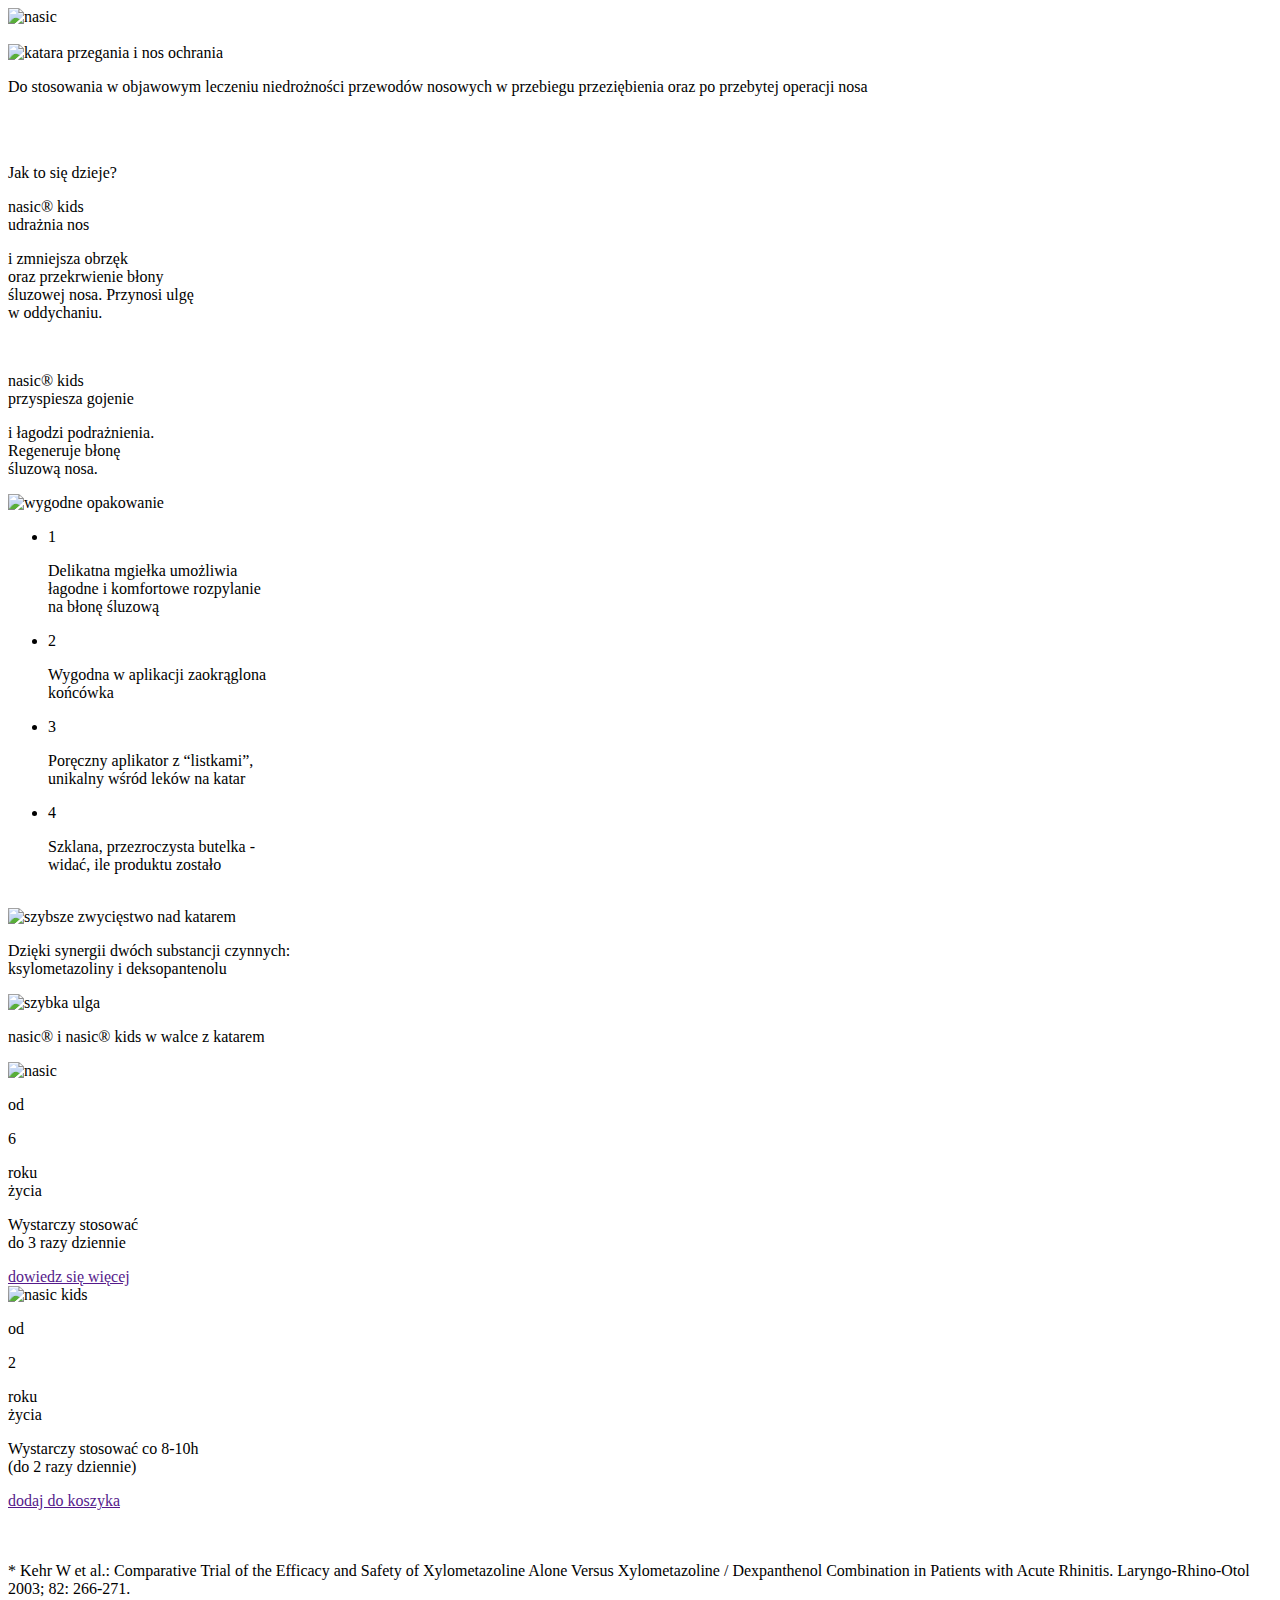
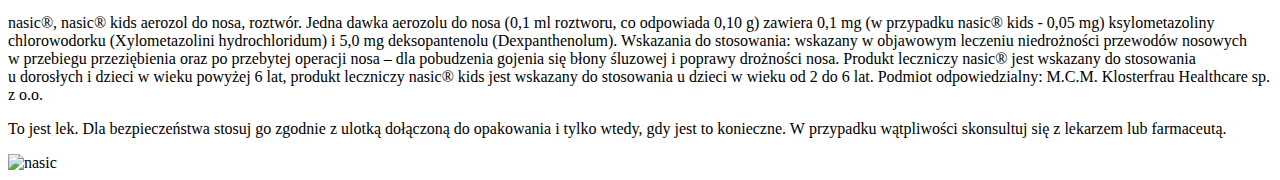
==== index.html @ 9dfccea4 "corrected lang attribute" ====
<!DOCTYPE html>
<html lang="pl">
<head>
    <meta charset="UTF-8">
    <meta http-equiv="X-UA-Compatible" content="IE=edge">
    <meta name="viewport" content="width=device-width, initial-scale=1.0">
    <link rel="stylesheet" href="style.css">
    <title>Nasic</title>
</head>
<body>
    <div class="es-nasic" id="es-nasic">
        <div class="es-kv">
            <img src="./img/logo-nasic-kids.png" alt="nasic" class="es-kv__logo">
            <div class="es-kv__heroCtn">
                <img src="./img/kv-hero.png" alt="" class="es-kv__hero">
            </div>
            <div class="es-kv__contentCtn">
                <img src="./img/kv-text.png" alt="katara przegania i nos ochrania" class="es-kv__title">
                <p class="es-kv__subtitle">
                    Do stosowania w objawowym leczeniu
                    niedrożności przewodów nosowych
                    w&nbsp;przebiegu przeziębienia oraz
                    po&nbsp;przebytej operacji nosa
                </p>
            </div>
            <div class="es-kv__productCtn">
                <img src="./img/nasic-monster.png" alt="" class="es-kv__monster">
                <div class="es-kv__nasicCtn">
                    <img src="./img/nasic-kids.png" alt="" class="es-kv__nasic">
                    <img src="./img/spray.png" alt="" class="es-kv__nasicSpray">
                </div>
                
            </div>
        </div>
        <div class="es-how">
            <p class="es-how__title">Jak to się dzieje?</p>
            <div class="es-how__ctn">
                <div class="es-how__single es-how__single--dark">
                    <p class="es-how__text">nasic® kids</br> udrażnia nos</p>
                    <p class="es-how__desc">i zmniejsza obrzęk <br> oraz przekrwienie błony <br> śluzowej nosa. Przynosi ulgę <br> w oddychaniu.</p>
                </div>
                <img src="./img/plus.png" alt="" class="es-how__plus">
                <div class="es-how__single es-how__single--teal">
                    <p class="es-how__text">nasic® kids</br> przyspiesza gojenie</p>
                    <p class="es-how__desc">i łagodzi podrażnienia. <br> Regeneruje błonę <br> śluzową nosa.</p>
                </div>
            </div>
        </div>
        <div class="es-benefits">
            <div class="es-benefits__mainCtn">
                <div class="es-benefits__imgCtn">
                    <img src="./img/benefits-img.png" alt="wygodne opakowanie" class="es-benefits__img">
                </div>
                <div class="es-benefits__listCtn">
                    <ul class="es-benefits__list">
                        <li class="es-benefits__listItem">
                            <p class="es-benefits__number">1</p>
                           <p class="es-benefits__desc">
                            <span>Delikatna mgiełka</span>
                            umożliwia <br> łagodne i komfortowe rozpylanie <br> na błonę śluzową
                           </p>
                        </li>

                        <li class="es-benefits__listItem">
                            <p class="es-benefits__number">2</p>
                            <p class="es-benefits__desc">
                            <span>Wygodna w aplikacji</span>
                            zaokrąglona <br> końcówka
                            </p>
                        </li>

                        <li class="es-benefits__listItem">
                            <p class="es-benefits__number">3</p>
                            <p class="es-benefits__desc">
                                <span>Poręczny aplikator z “listkami”,</span> <br>
                             unikalny wśród leków na katar
                            </p>
                        </li>

                        <li class="es-benefits__listItem">
                            <p class="es-benefits__number">4</p>
                            <p class="es-benefits__desc">
                                <span>Szklana, przezroczysta butelka -</span> <br>
                            widać, ile produktu zostało
                            </p>
                        </li>
                    </ul>
                </div>
            </div>
            <img src="./img/bg-cloud.png" alt="" class="es-benefits__cloud">
        </div>
        <div class="es-ingr">
            <div class="es-ingr__content">
                <img src="./img/ingr-text.png" alt="szybsze zwycięstwo nad katarem" class="es-ingr__imgText">
                <p class="es-ingr__desc">
                    Dzięki synergii dwóch substancji czynnych: <br> <span>ksylometazoliny i deksopantenolu</span>
                </p>
            </div>
            <div class="es-ingr__imgCtn">
                <img src="./img/uff.png" alt="szybka ulga" class="es-ingr__img">
            </div>
        </div>
        <div class="es-cross">
            <p class="es-cross__title">
                nasic® i nasic® kids w&nbsp;walce z&nbsp;katarem
            </p>
            <div class="es-cross__mainCtn">
                <div class="es-cross__single">
                    <div class="es-cross__imgCtn">
                        <img src="./img/nasic-cross.png" alt="nasic" class="es-cross__img">
                        <div class="es-cross__textCtn">
                            <p class="es-cross__text">od</p>
                            <p class="es-cross__text"><span>6</span></p>
                            <p class="es-cross__text">roku <br> życia</p>
                        </div>
                    </div>
                    <p class="es-cross__usage">
                        Wystarczy stosować <br> do 3 razy dziennie
                    </p>
                    <div class="es-cross__linkCtn">
                        <a href="" target="_blank" class="es-cross__link">dowiedz się więcej</a>
                    </div>
                </div>

                <div class="es-cross__single">
                    <div class="es-cross__imgCtn">
                        <img src="./img/nasic-kids-cross.png" alt="nasic kids" class="es-cross__img">
                        <div class="es-cross__textCtn es-cross__textCtn--kids">
                            <p class="es-cross__text">od</p>
                            <p class="es-cross__text"><span>2</span></p>
                            <p class="es-cross__text">roku <br> życia</p>
                        </div>
                    </div>
                    <p class="es-cross__usage">
                        Wystarczy stosować co 8-10h <br>
                        <span>(do 2 razy dziennie)</span>
                    </p>
                    <div class="es-cross__linkCtn">
                        <a href="" target="_blank" class="es-cross__link es-cross__link--kids">dodaj do koszyka</a>
                    </div>
                </div>
            </div>
            <div class="es-cross__starsCtn">
                <img src="./img/stars.png" alt="" class="es-cross__stars">
            </div>
            <img src="./img/bg-pink.png" alt="" class="es-cross__wave">
        </div>

        <div class="es-footer">
            <p class="es-footer__claim">
                * Kehr W et al.: Comparative Trial of the Efficacy and Safety of Xylometazoline Alone Versus Xylometazoline / Dexpanthenol Combination in Patients with  Acute Rhinitis. Laryngo-Rhino-Otol 2003; 82: 266-271.
            </p>
            <p class="es-footer__claim">
                nasic®, nasic® kids aerozol do nosa, roztwór. Jedna dawka aerozolu do nosa (0,1 ml roztworu, co odpowiada 0,10 g) zawiera 0,1 mg (w&nbsp;przypadku nasic® kids -&nbsp;0,05&nbsp;mg) ksylometazoliny chlorowodorku (Xylometazolini hydrochloridum) i&nbsp;5,0&nbsp;mg deksopantenolu (Dexpanthenolum). Wskazania do&nbsp;stosowania: wskazany w&nbsp;objawowym leczeniu niedrożności przewodów nosowych w&nbsp;przebiegu przeziębienia oraz po przebytej operacji nosa –&nbsp;dla pobudzenia gojenia się błony śluzowej i&nbsp;poprawy drożności nosa. Produkt leczniczy nasic® jest wskazany do stosowania u&nbsp;dorosłych i&nbsp;dzieci w&nbsp;wieku powyżej 6&nbsp;lat, produkt leczniczy nasic® kids jest wskazany do stosowania u&nbsp;dzieci w&nbsp;wieku od 2 do 6 lat. Podmiot odpowiedzialny: M.C.M. Klosterfrau Healthcare sp. z o.o.
            </p>
            <p class="es-footer__claim--big">
                To jest lek. Dla bezpieczeństwa stosuj go zgodnie z&nbsp;ulotką dołączoną do opakowania i&nbsp;tylko wtedy, gdy jest to konieczne. W&nbsp;przypadku wątpliwości skonsultuj się z&nbsp;lekarzem lub farmaceutą.
            </p>
            <img src="./img/nasic-logo-white.png" alt="nasic" class="es-footer__logo">
        </div>
    </div>
</body>
</html>
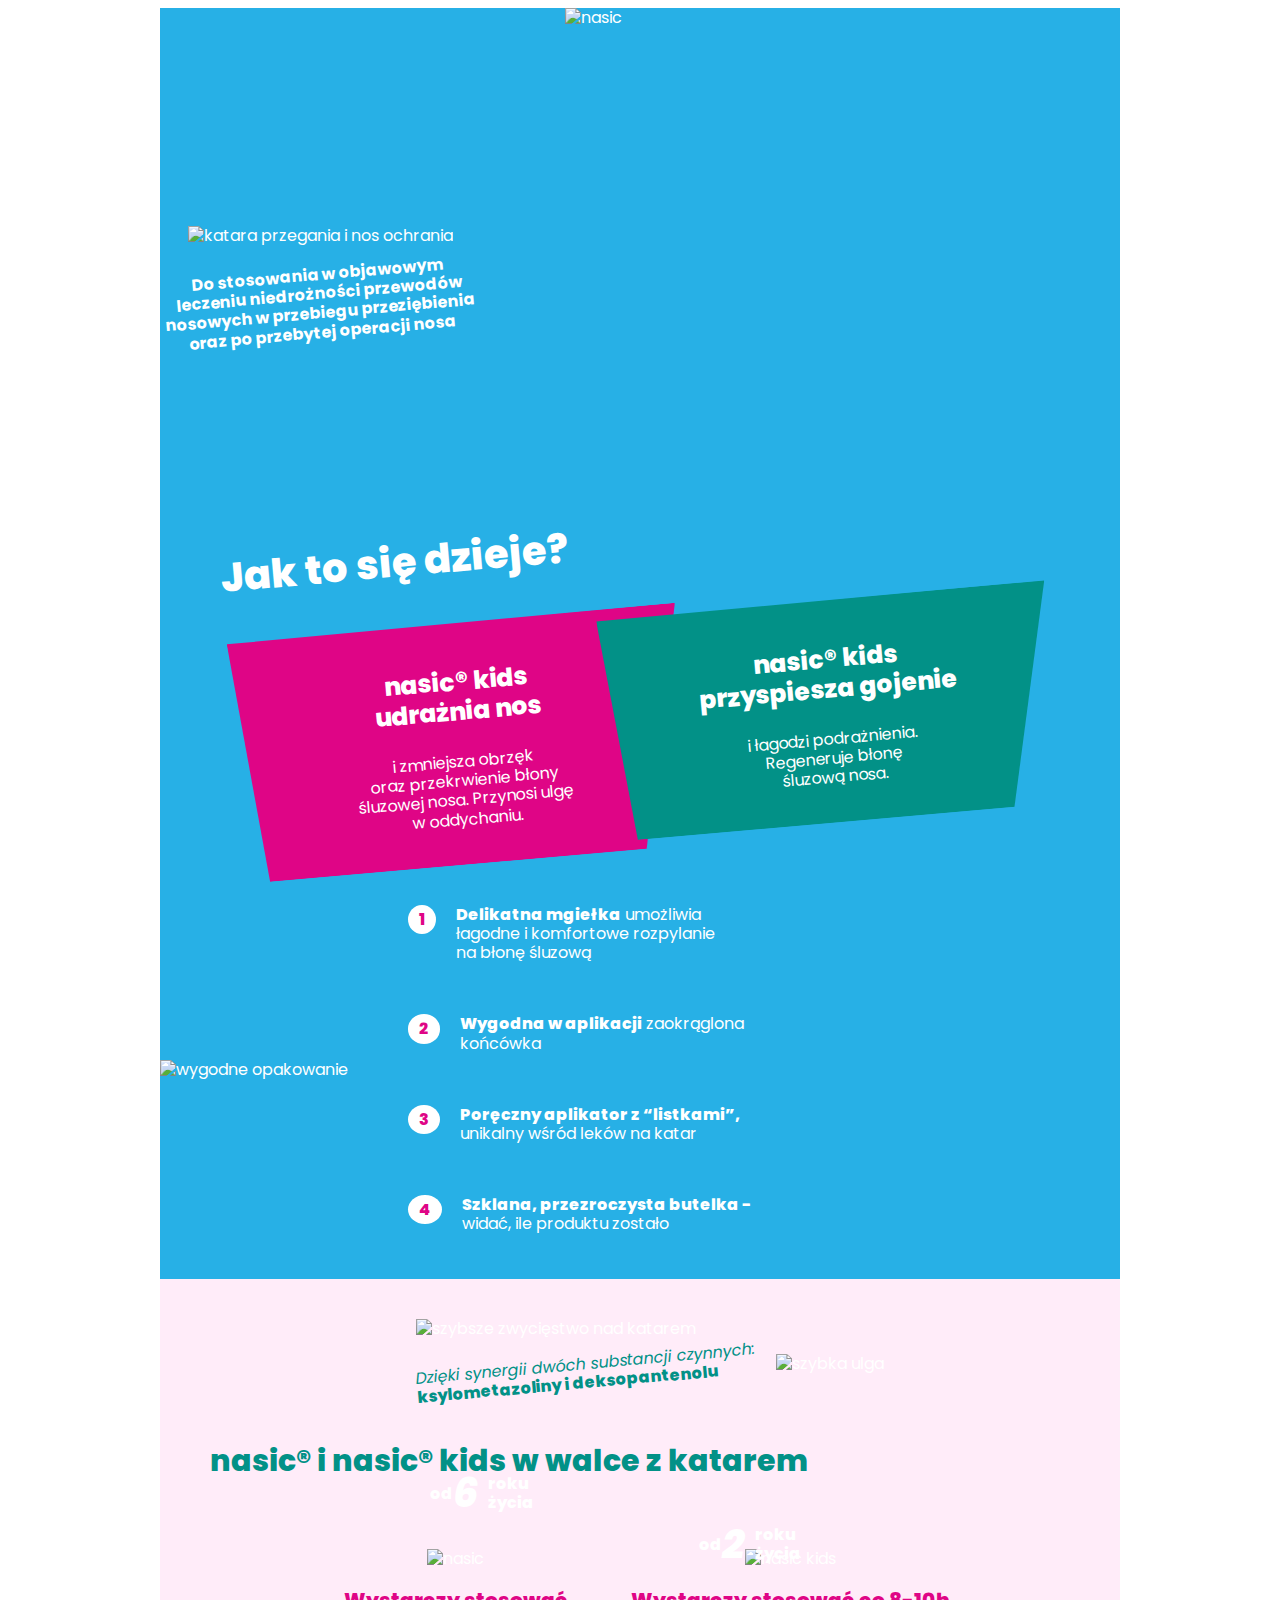
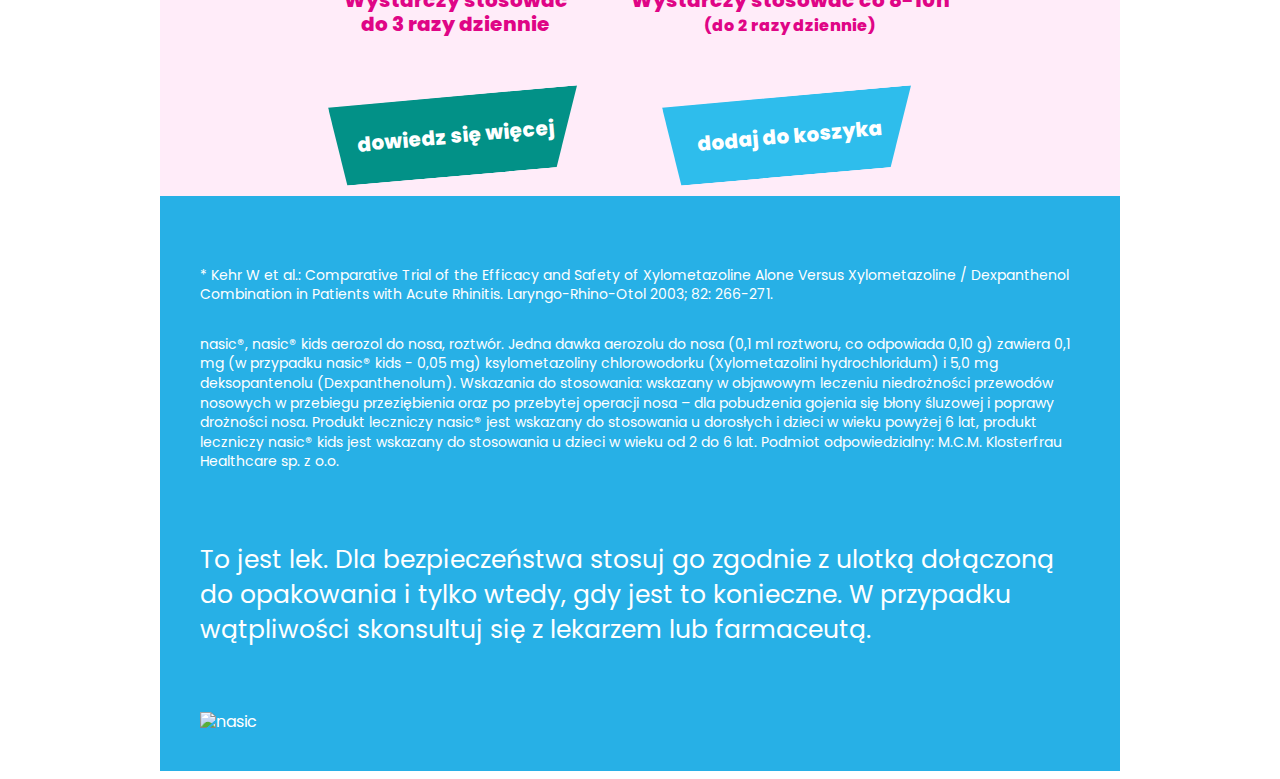
==== commit f2ea8c07: "correct file path" ====
--- a/index.html
+++ b/index.html
@@ -4,8 +4,8 @@
     <meta charset="UTF-8">
     <meta http-equiv="X-UA-Compatible" content="IE=edge">
     <meta name="viewport" content="width=device-width, initial-scale=1.0">
-    <link rel="stylesheet" href="style.css">
-    <title>Nasic</title>
+    <link rel="stylesheet" href="./style.css">
+    <title>Nasic kids</title>
 </head>
 <body>
     <div class="es-nasic" id="es-nasic">
--- a/style.css
+++ b/style.css
@@ -0,0 +1,448 @@
+@import url("https://fonts.googleapis.com/css2?family=Poppins:wght@300;400;700&display=swap");
+@keyframes es-pulse {
+  0% {
+    transform: scale(0.95);
+  }
+  50% {
+    transform: scale(1.05);
+  }
+  100% {
+    transform: scale(0.95);
+  }
+}
+@keyframes es-spray {
+  0% {
+    transform: translateY(0);
+    opacity: 0;
+  }
+  20% {
+    opacity: 1;
+  }
+  100% {
+    transform: translateY(-15px);
+    opacity: 0;
+  }
+}
+@keyframes es-hero {
+  0% {
+    transform: rotate(0);
+  }
+  25% {
+    transform: rotate(-1deg);
+  }
+  75% {
+    transform: rotate(1deg);
+  }
+  100% {
+    transform: rotate(0);
+  }
+}
+#es-nasic.es-nasic {
+  font-family: "Poppins", sans-serif;
+  font-size: 16px;
+  font-weight: 400;
+  line-height: 1.2;
+  max-width: 960px;
+  margin: 0 auto;
+  padding: 0;
+  overflow: hidden;
+  color: #fff;
+  background: #27b0e6;
+}
+#es-nasic.es-nasic html,
+#es-nasic.es-nasic body {
+  margin: 0;
+  padding: 0;
+}
+#es-nasic.es-nasic * {
+  box-sizing: border-box;
+}
+#es-nasic.es-nasic img {
+  max-width: 100%;
+}
+#es-nasic.es-nasic .es-kv {
+  min-height: 450px;
+  display: flex;
+  flex-direction: column;
+  align-items: center;
+  position: relative;
+  background-image: none;
+  background-position: right;
+  background-repeat: no-repeat;
+  background-size: contain;
+}
+#es-nasic.es-nasic .es-kv__logo {
+  position: absolute;
+  top: 0;
+  margin-left: auto;
+  margin-right: auto;
+  left: 0;
+  right: 0;
+  max-width: 150px;
+}
+#es-nasic.es-nasic .es-kv__productCtn {
+  display: flex;
+  align-items: flex-end;
+  justify-content: center;
+  margin-top: 60px;
+}
+#es-nasic.es-nasic .es-kv__heroCtn {
+  display: none;
+  animation: es-hero 4s infinite;
+}
+#es-nasic.es-nasic .es-kv__contentCtn {
+  margin-top: 100px;
+  display: flex;
+  flex-direction: column;
+  align-items: center;
+  justify-content: center;
+  margin-left: 0px;
+  z-index: 2;
+  position: relative;
+}
+#es-nasic.es-nasic .es-kv__title {
+  max-width: 320px;
+}
+#es-nasic.es-nasic .es-kv__subtitle {
+  font-weight: 700;
+  max-width: 320px;
+  text-align: center;
+  transform: rotate(-5deg);
+  line-height: 1.2;
+  margin-top: 0px;
+}
+#es-nasic.es-nasic .es-kv__nasicCtn {
+  position: relative;
+}
+#es-nasic.es-nasic .es-kv__nasicSpray {
+  position: absolute;
+  top: -60px;
+  left: 15px;
+  animation: es-spray 3s infinite;
+}
+#es-nasic.es-nasic .es-how {
+  padding: 20px;
+}
+#es-nasic.es-nasic .es-how__title {
+  font-size: 40px;
+  font-weight: 800;
+  text-align: center;
+}
+#es-nasic.es-nasic .es-how__ctn {
+  display: flex;
+  flex-direction: column;
+  justify-content: center;
+  align-items: center;
+}
+#es-nasic.es-nasic .es-how__single {
+  padding: 20px;
+  max-width: 320px;
+  text-align: center;
+  background-color: #df0586;
+  -webkit-clip-path: polygon(0 1%, 100% 0%, 89% 100%, 5% 100%);
+          clip-path: polygon(0 1%, 100% 0%, 89% 100%, 5% 100%);
+}
+#es-nasic.es-nasic .es-how__single--dark {
+  margin-bottom: -20px;
+}
+#es-nasic.es-nasic .es-how__single--teal {
+  background-color: #029187;
+  margin-top: -20px;
+}
+#es-nasic.es-nasic .es-how__text {
+  font-size: 25px;
+  font-weight: 800;
+}
+#es-nasic.es-nasic .es-how__plus {
+  z-index: 2;
+  position: relative;
+  animation: es-pulse 2s infinite;
+}
+#es-nasic.es-nasic .es-benefits {
+  position: relative;
+}
+#es-nasic.es-nasic .es-benefits__mainCtn {
+  display: flex;
+  flex-direction: column;
+  align-items: center;
+}
+#es-nasic.es-nasic .es-benefits__imgCtn {
+  order: 2;
+  margin-top: -70px;
+}
+#es-nasic.es-nasic .es-benefits__listCtn {
+  order: 1;
+  min-width: 320px;
+  margin-bottom: -50px;
+}
+#es-nasic.es-nasic .es-benefits__cloud {
+  margin-top: -300px;
+}
+#es-nasic.es-nasic .es-benefits__listItem {
+  margin: 20px;
+  list-style: none;
+  display: flex;
+  justify-content: flex-start;
+  align-items: flex-start;
+  transition: 0.4s ease-in-out;
+}
+#es-nasic.es-nasic .es-benefits__listItem:hover {
+  margin-left: -5px;
+}
+#es-nasic.es-nasic .es-benefits__desc span {
+  font-weight: 800;
+}
+#es-nasic.es-nasic .es-benefits__number {
+  background-color: #fff;
+  color: #df0586;
+  padding: 5px 11px;
+  margin-right: 20px;
+  text-align: center;
+  border-radius: 50%;
+  font-weight: 800;
+}
+#es-nasic.es-nasic .es-ingr {
+  display: flex;
+  flex-direction: column;
+  justify-content: center;
+  align-items: center;
+  background-color: #ffecf9;
+  margin-top: -10px;
+  padding: 20px 0;
+}
+#es-nasic.es-nasic .es-ingr__content {
+  padding: 20px;
+}
+#es-nasic.es-nasic .es-ingr__desc {
+  transform: rotate(-5deg);
+  color: #029187;
+  font-style: italic;
+}
+#es-nasic.es-nasic .es-ingr__desc span {
+  font-weight: 800;
+  font-style: normal;
+}
+#es-nasic.es-nasic .es-cross {
+  background-color: #ffecf9;
+  margin-top: -5px;
+}
+#es-nasic.es-nasic .es-cross__title {
+  margin: 0;
+  padding: 0;
+  color: #029187;
+  font-size: 30px;
+  font-weight: 800;
+  text-align: center;
+}
+#es-nasic.es-nasic .es-cross__mainCtn {
+  display: flex;
+  flex-direction: column;
+  justify-content: center;
+  align-items: center;
+  gap: 50px;
+  padding: 40px;
+  margin-top: 30px;
+}
+#es-nasic.es-nasic .es-cross__single {
+  display: flex;
+  flex-direction: column;
+  justify-content: center;
+  align-items: center;
+}
+#es-nasic.es-nasic .es-cross__imgCtn {
+  position: relative;
+}
+#es-nasic.es-nasic .es-cross__textCtn {
+  padding: 5px;
+  background-image: url(./img/teal-bg.png);
+  background-repeat: no-repeat;
+  background-size: contain;
+  width: 100px;
+  height: 100px;
+  display: flex;
+  justify-content: center;
+  align-items: center;
+  position: absolute;
+  bottom: 0;
+  left: -20px;
+}
+#es-nasic.es-nasic .es-cross__textCtn--kids {
+  background-image: url(./img/blue-bg.png);
+  background-position: bottom;
+  margin-top: -40px;
+}
+#es-nasic.es-nasic .es-cross__text {
+  font-weight: 800;
+  margin: 0;
+}
+#es-nasic.es-nasic .es-cross__text span {
+  font-size: 25px;
+  margin-right: 10px;
+  font-style: italic;
+}
+#es-nasic.es-nasic .es-cross__usage {
+  color: #df0586;
+  font-weight: 800;
+  font-size: 20px;
+  text-align: center;
+}
+#es-nasic.es-nasic .es-cross__usage span {
+  font-size: 16px;
+}
+#es-nasic.es-nasic .es-cross__linkCtn {
+  margin-top: 40px;
+}
+#es-nasic.es-nasic .es-cross__link {
+  background-color: #029187;
+  transform: rotate(-5deg);
+  -webkit-clip-path: polygon(0 1%, 100% 0%, 89% 100%, 5% 100%);
+          clip-path: polygon(0 1%, 100% 0%, 89% 100%, 5% 100%);
+  width: 250px;
+  height: 80px;
+  display: flex;
+  justify-content: center;
+  align-items: center;
+  text-align: center;
+  text-decoration: none;
+  color: #fff;
+  font-weight: 800;
+  font-size: 20px;
+  transition: 0.4s ease-in-out;
+}
+#es-nasic.es-nasic .es-cross__link--kids {
+  background-color: #2ebdec;
+}
+#es-nasic.es-nasic .es-cross__link:hover {
+  transform: rotate(2deg);
+}
+#es-nasic.es-nasic .es-cross__starsCtn {
+  display: flex;
+  justify-content: flex-end;
+  align-items: flex-end;
+  margin-bottom: -30px;
+}
+#es-nasic.es-nasic .es-cross__stars {
+  margin-right: 150px;
+}
+#es-nasic.es-nasic .es-footer {
+  padding: 20px;
+  margin-top: -10px;
+  background-color: #27b0e6;
+}
+#es-nasic.es-nasic .es-footer__claim {
+  font-size: 14px;
+  margin: 30px 0;
+  line-height: 1.4;
+}
+#es-nasic.es-nasic .es-footer__claim--big {
+  font-size: 18px;
+  padding: 40px 0;
+  text-align: center;
+  line-height: 1.4;
+}
+#es-nasic.es-nasic .es-footer__logo {
+  width: 150px;
+}
+@media screen and (min-width: 900px) {
+  #es-nasic.es-nasic .es-kv {
+    background-image: url(./img/kv-shadow.png);
+    flex-direction: row;
+    align-items: flex-end;
+  }
+  #es-nasic.es-nasic .es-kv__heroCtn {
+    display: block;
+    padding-top: 5rem;
+  }
+  #es-nasic.es-nasic .es-kv__contentCtn {
+    margin-bottom: 100px;
+  }
+  #es-nasic.es-nasic .es-kv__title {
+    max-width: 400px;
+  }
+  #es-nasic.es-nasic .es-kv__subtitle {
+    margin-top: 20px;
+  }
+  #es-nasic.es-nasic .es-kv__productCtn {
+    margin-top: 280px;
+  }
+  #es-nasic.es-nasic .es-kv__nasic {
+    max-width: 200px;
+    margin-right: 50px;
+  }
+  #es-nasic.es-nasic .es-kv__nasicSpray {
+    top: -70px;
+    left: 10px;
+  }
+  #es-nasic.es-nasic .es-how {
+    transform: rotate(-5deg);
+  }
+  #es-nasic.es-nasic .es-how__title {
+    text-align: left;
+    margin-left: 50px;
+  }
+  #es-nasic.es-nasic .es-how__ctn {
+    flex-direction: row;
+  }
+  #es-nasic.es-nasic .es-how__single {
+    max-width: 500px;
+    width: 450px;
+  }
+  #es-nasic.es-nasic .es-how__single--dark {
+    margin-right: -50px;
+    margin-bottom: 0;
+  }
+  #es-nasic.es-nasic .es-how__single--teal {
+    margin-left: -30px;
+    margin-top: 0;
+  }
+  #es-nasic.es-nasic .es-benefits__mainCtn {
+    flex-direction: row;
+  }
+  #es-nasic.es-nasic .es-benefits__imgCtn {
+    order: 1;
+    margin-top: 0;
+  }
+  #es-nasic.es-nasic .es-benefits__listCtn {
+    order: 2;
+    min-width: 450px;
+    margin-bottom: 0px;
+  }
+  #es-nasic.es-nasic .es-ingr {
+    flex-direction: row;
+  }
+  #es-nasic.es-nasic .es-cross__title {
+    text-align: left;
+    margin-left: 50px;
+  }
+  #es-nasic.es-nasic .es-cross__mainCtn {
+    flex-direction: row;
+  }
+  #es-nasic.es-nasic .es-cross__textCtn {
+    width: 150px;
+    height: 150px;
+    bottom: 0;
+    left: -20px;
+  }
+  #es-nasic.es-nasic .es-cross__textCtn--kids {
+    top: -40px;
+    left: -70px;
+  }
+  #es-nasic.es-nasic .es-cross__text {
+    font-weight: 800;
+    margin: 0;
+  }
+  #es-nasic.es-nasic .es-cross__text span {
+    font-size: 40px;
+  }
+  #es-nasic.es-nasic .es-footer {
+    padding: 40px;
+  }
+  #es-nasic.es-nasic .es-footer__claim {
+    font-size: 14px;
+  }
+  #es-nasic.es-nasic .es-footer__claim--big {
+    font-size: 25px;
+    padding: 40px 0;
+    text-align: left;
+  }
+}/*# sourceMappingURL=style.css.map */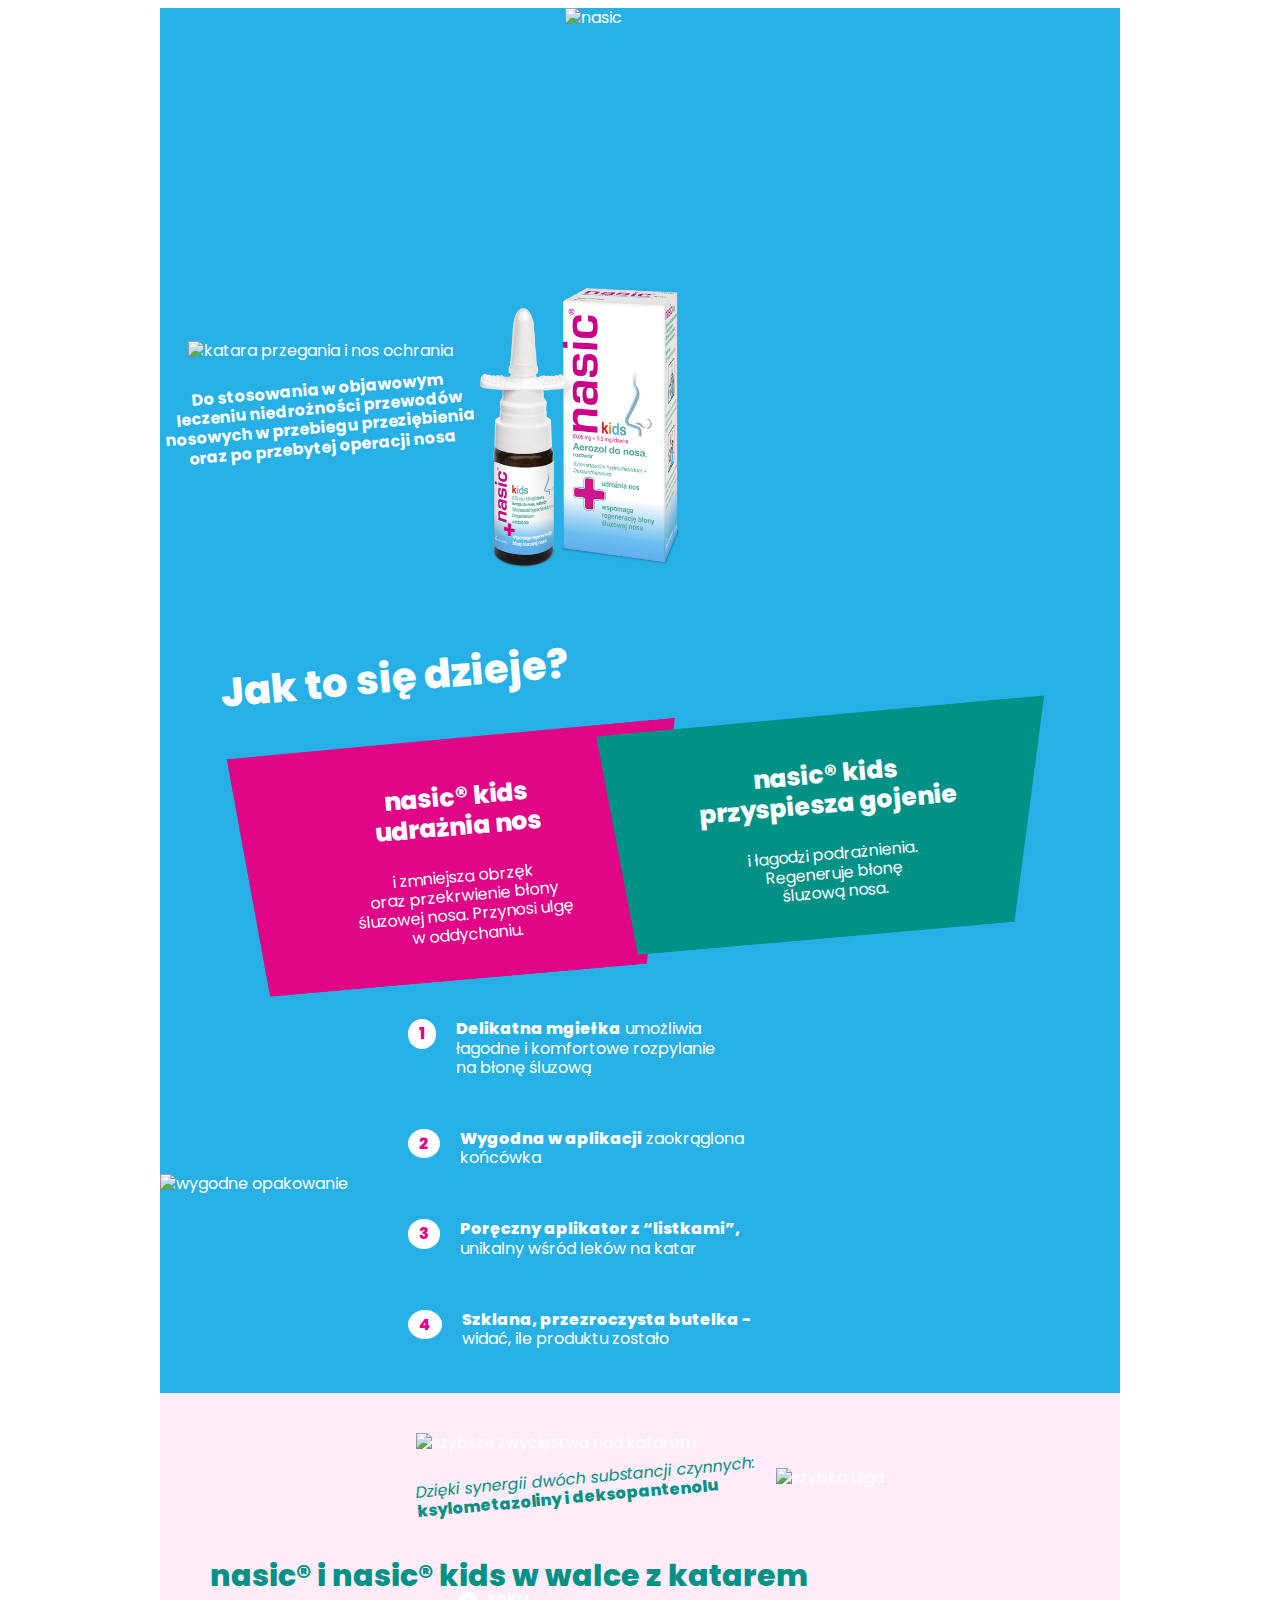
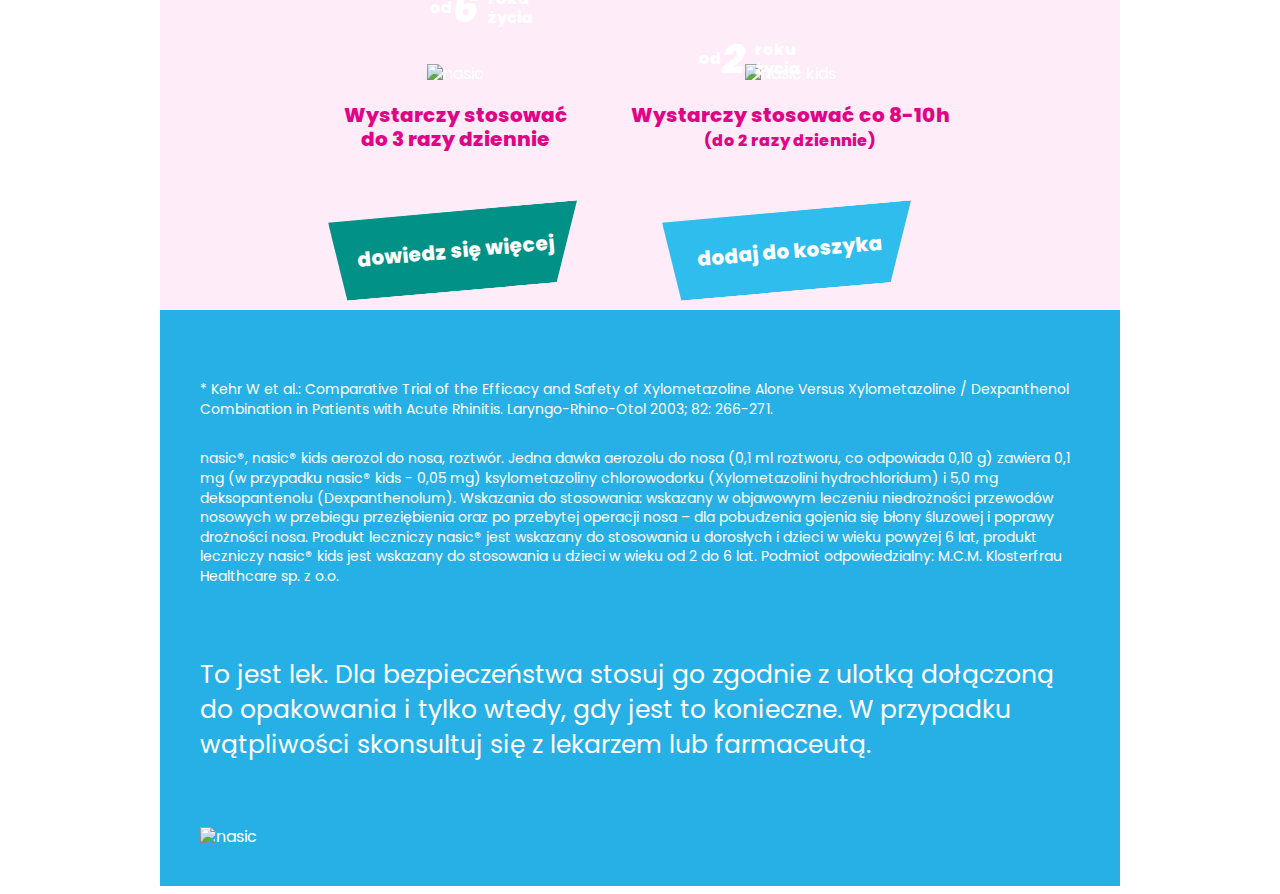
==== commit 3072184e: "resize packshot img" ====
--- a/index.html
+++ b/index.html
@@ -26,7 +26,7 @@
             <div class="es-kv__productCtn">
                 <img src="./img/nasic-monster.png" alt="" class="es-kv__monster">
                 <div class="es-kv__nasicCtn">
-                    <img src="./img/nasic-kids.png" alt="" class="es-kv__nasic">
+                    <img src="./img/rsz_nasic-kids.png" alt="" class="es-kv__nasic">
                     <img src="./img/spray.png" alt="" class="es-kv__nasicSpray">
                 </div>
                 
